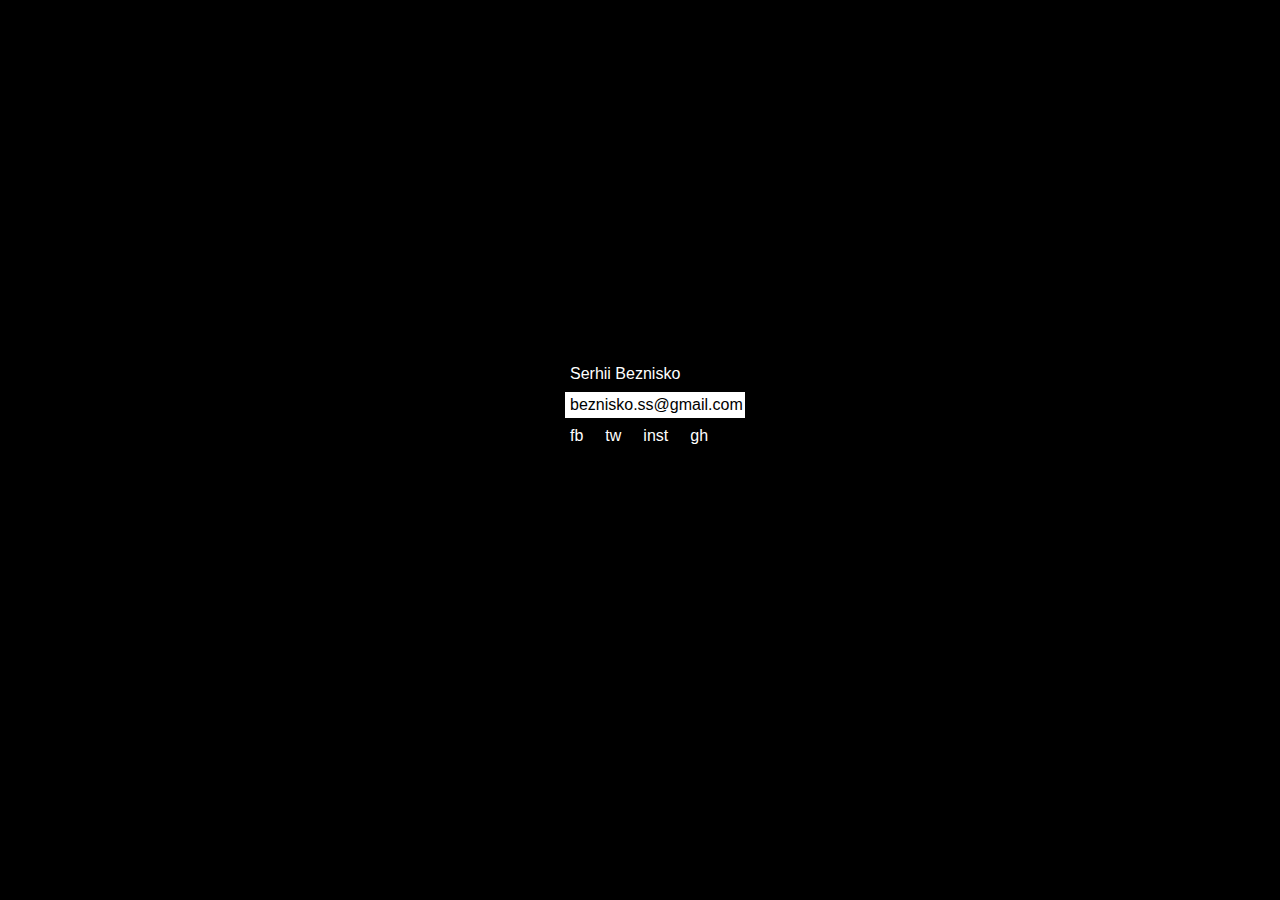
==== index.html @ 13b5df98 "Update index.html" ====
<!DOCTYPE html>
<html lang="en">
    <head>
        <meta charset="UTF-8">
        <meta name="viewport" content="width=device-width, initial-scale=1, maximum-scale=1, minimum-scale=1, user-scalable=no, minimal-ui">
        <title>beznisko.me</title>
        <style>
            body {
                margin: 0;
                padding: 0;
                background: #000;
                color: #fff;
                font-size: 100%;
                font-family: sans-serif;
                line-height: 1;
            }
            h1 {
                margin-bottom: 5px;
                font: inherit;
            }
            ul {
                list-style: none;
            }
            a {
                text-decoration: none;
                color: #fff;
            }
            .container {
                position: absolute;
                width: 180px;
                height: 200px;
                z-index: 15;
                top: 50%;
                left: 50%;
                margin: -100px 0 0 -75px;
            }
            .container > * {
                padding: 5px;
            }
            .mail {
                display: block;
                background: #fff;
                color: #000;
            }
            .socials {
                margin-top: 5px;
                display: flex;
                flex-direction: row;
            }
            .socials li {
                margin-right: 22px;
            }
        </style>
    </head>
    <body>
        <!--  Do not look here. -->
        <div class="container">
            <h1>Serhii Beznisko</h1>
            <a class="mail" href="mailto:beznisko.ss@gmail.com">beznisko.ss@gmail.com</a>
            <ul class="socials">
                <li><a href="https://www.facebook.com/serhiibeznisko" target="_blank">fb</a></li>
                <li><a href="https://twitter.com/serhiibeznisko" target="_blank">tw</a></li>
                <li><a href="https://www.instagram.com/serhiibeznisko/" target="_blank">inst</a></li>
                <li><a href="https://github.com/serhiibeznisko" target="_blank">gh</a></li>
            </ul>
        </div>
    </body>
</html>
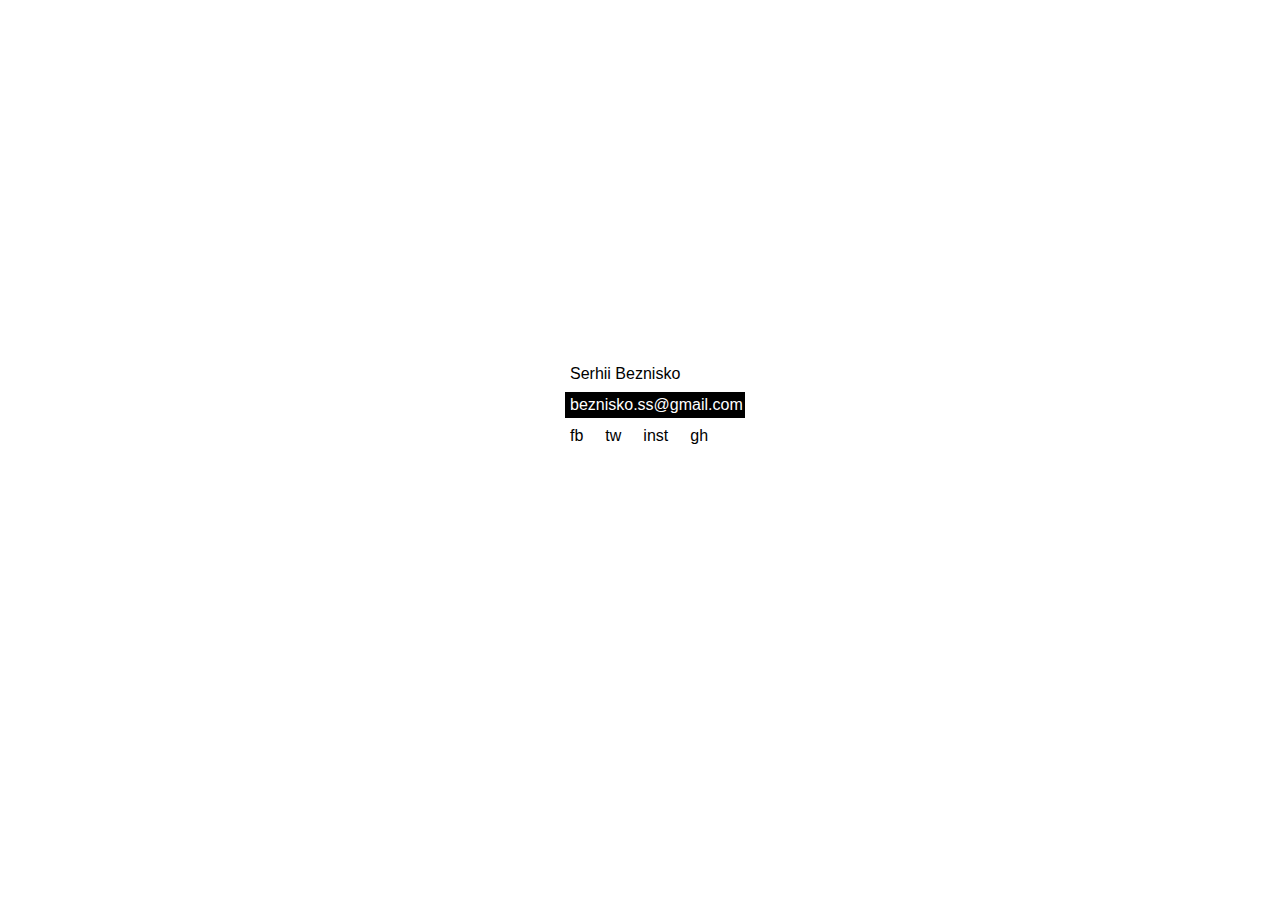
==== commit 6a5ca588: "Update index.html" ====
--- a/index.html
+++ b/index.html
@@ -1,70 +1,77 @@
 <!DOCTYPE html>
 <html lang="en">
-    <head>
-        <meta charset="UTF-8">
-        <meta name="viewport" content="width=device-width, initial-scale=1, maximum-scale=1, minimum-scale=1, user-scalable=no, minimal-ui">
-        <title>beznisko.me</title>
-        <style>
-            body {
-                margin: 0;
-                padding: 0;
-                background: #000;
-                color: #fff;
-                font-size: 100%;
-                font-family: sans-serif;
-                line-height: 1;
-            }
-            h1 {
-                margin-bottom: 5px;
-                font: inherit;
-            }
-            ul {
-                list-style: none;
-            }
-            a {
-                text-decoration: none;
-                color: #fff;
-            }
-            .container {
-                position: absolute;
-                width: 180px;
-                height: 200px;
-                z-index: 15;
-                top: 50%;
-                left: 50%;
-                margin: -100px 0 0 -75px;
-            }
-            .container > * {
-                padding: 5px;
-            }
-            .mail {
-                display: block;
-                background: #fff;
-                color: #000;
-            }
-            .socials {
-                margin-top: 5px;
-                display: flex;
-                flex-direction: row;
-            }
-            .socials li {
-                margin-right: 22px;
-            }
-        </style>
-    </head>
-    <body>
-        <!--  Do not look here. -->
-        <div class="container">
-            <h1>Serhii Beznisko</h1>
-            <a class="mail" href="mailto:beznisko.ss@gmail.com">beznisko.ss@gmail.com</a>
-            <ul class="socials">
-                <li><a href="https://www.facebook.com/serhiibeznisko" target="_blank">fb</a></li>
-                <li><a href="https://twitter.com/serhiibeznisko" target="_blank">tw</a></li>
-                <li><a href="https://www.instagram.com/serhiibeznisko/" target="_blank">inst</a></li>
-                <li><a href="https://github.com/serhiibeznisko" target="_blank">gh</a></li>
-            </ul>
-        </div>
-    </body>
+<head>
+    <meta charset="UTF-8">
+    <meta name="viewport"
+          content="width=device-width, initial-scale=1, maximum-scale=1, minimum-scale=1, user-scalable=no, minimal-ui">
+    <title>beznisko.me</title>
+    <style>
+        body {
+            margin: 0;
+            padding: 0;
+            background: #fff;
+            color: #000;
+            font-size: 100%;
+            font-family: sans-serif;
+            line-height: 1;
+        }
+
+        h1 {
+            margin-bottom: 5px;
+            font: inherit;
+        }
+
+        ul {
+            list-style: none;
+        }
+
+        a {
+            text-decoration: none;
+            color: #000;
+        }
+
+        .container {
+            position: absolute;
+            width: 180px;
+            height: 200px;
+            z-index: 15;
+            top: 50%;
+            left: 50%;
+            margin: -100px 0 0 -75px;
+        }
+
+        .container > * {
+            padding: 5px;
+        }
+
+        .mail {
+            display: block;
+            background: #000;
+            color: #fff;
+        }
+
+        .socials {
+            margin-top: 5px;
+            display: flex;
+            flex-direction: row;
+        }
+
+        .socials li {
+            margin-right: 22px;
+        }
+    </style>
+</head>
+<body>
+<!--  Do not look here. -->
+<div class="container">
+    <h1>Serhii Beznisko</h1>
+    <a class="mail" href="mailto:beznisko.ss@gmail.com">beznisko.ss@gmail.com</a>
+    <ul class="socials">
+        <li><a href="https://www.facebook.com/serhiibeznisko" target="_blank">fb</a></li>
+        <li><a href="https://twitter.com/serhiibeznisko" target="_blank">tw</a></li>
+        <li><a href="https://www.instagram.com/serhiibeznisko/" target="_blank">inst</a></li>
+        <li><a href="https://github.com/serhiibeznisko" target="_blank">gh</a></li>
+    </ul>
+</div>
+</body>
 </html>
-
-
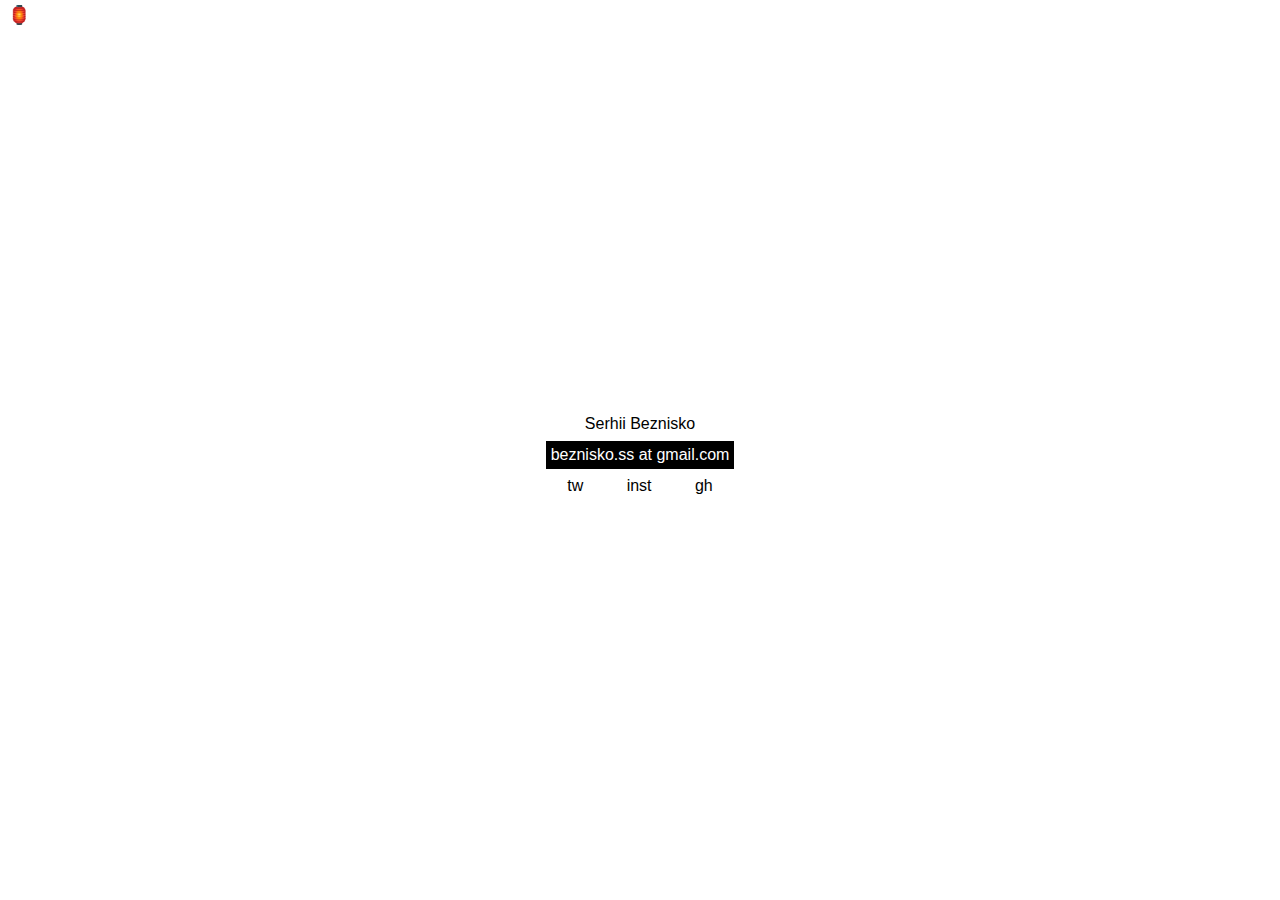
==== commit 39a00379: "Update index.html" ====
--- a/index.html
+++ b/index.html
@@ -7,18 +7,23 @@
     <title>beznisko.me</title>
     <style>
         body {
+            background: #fff;
+            color: #000;
+            font-family: sans-serif;
             margin: 0;
             padding: 0;
-            background: #fff;
-            color: #000;
-            font-size: 100%;
-            font-family: sans-serif;
-            line-height: 1;
+            transition: all 0.4s ease;
         }
 
-        h1 {
+        body.lit-up {
+            background: #F5CAA6;
+        }
+
+        .name {
             margin-bottom: 5px;
-            font: inherit;
+            font-weight: 400;
+            font-size: 16px;
+            text-align: center;
         }
 
         ul {
@@ -27,51 +32,124 @@
 
         a {
             text-decoration: none;
-            color: #000;
+            color: inherit;
         }
 
-        .container {
-            position: absolute;
-            width: 180px;
-            height: 200px;
-            z-index: 15;
-            top: 50%;
-            left: 50%;
-            margin: -100px 0 0 -75px;
+        a:hover {
+            text-decoration: underline;
         }
 
-        .container > * {
-            padding: 5px;
+        #main {
+            height: 100vh;
+            display: flex;
+            justify-content: center;
+            align-items: center;
+        }
+
+        .content {
+            width: fit-content;
         }
 
         .mail {
             display: block;
             background: #000;
             color: #fff;
+            padding: 5px;
+            margin: 8px 0;
         }
 
         .socials {
-            margin-top: 5px;
             display: flex;
             flex-direction: row;
+            justify-content: space-around;
+            margin: 0;
+            padding-left: 0;
         }
 
-        .socials li {
-            margin-right: 22px;
+        .lamp {
+            opacity: 0;
+            position: fixed;
+            padding: 4px 8px;
+            font-size: 18px;
+            cursor: pointer;
+            transition: all 0.4s ease;
+        }
+
+        .lamp:hover {
+            opacity: 1;
+        }
+
+        .lamp.collected {
+            opacity: 0;
+            cursor: default;
+        }
+
+        .lamp.lit-up {
+            opacity: 1;
+        }
+
+        #first-lamp {
+            top: 0;
+            left: 0;
+        }
+
+        #second-lamp {
+            top: 0;
+            right: 0;
+        }
+
+        #third-lamp {
+            bottom: 0;
+            right: 0;
+        }
+
+        #fourth-lamp {
+            bottom: 0;
+            left: 0;
         }
     </style>
 </head>
 <body>
-<!--  Do not look here. -->
-<div class="container">
-    <h1>Serhii Beznisko</h1>
-    <a class="mail" href="mailto:beznisko.ss@gmail.com">beznisko.ss@gmail.com</a>
-    <ul class="socials">
-        <li><a href="https://www.facebook.com/serhiibeznisko" target="_blank">fb</a></li>
-        <li><a href="https://twitter.com/serhiibeznisko" target="_blank">tw</a></li>
-        <li><a href="https://www.instagram.com/serhiibeznisko/" target="_blank">inst</a></li>
-        <li><a href="https://github.com/serhiibeznisko" target="_blank">gh</a></li>
-    </ul>
+
+<!--  _    _         _                 _         _   _                     _         _      _                -->
+<!-- |_|  | |_ ___ _| |   ___ ___    _| |___ _ _| |_| |_    _ _ ___ _ _   | |___ ___| |_   | |_ ___ ___ ___  -->
+<!-- | |  |   | .'| . |  |   | . |  | . | . | | | . |  _|  | | | . | | |  | | . | . | '_|  |   | -_|  _| -_| -->
+<!-- |_|  |_|_|__,|___|  |_|_|___|  |___|___|___|___|_|    |_  |___|___|  |_|___|___|_,_|  |_|_|___|_| |___| -->
+<!--                                                       |___|                                             -->
+
+<div id="main">
+    <div class="content">
+        <h1 class="name">Serhii Beznisko</h1>
+        <p class="mail">beznisko.ss at gmail.com</p>
+        <ul class="socials">
+            <li><a href="https://twitter.com/serhiibeznisko">tw</a></li>
+            <li><a href="https://www.instagram.com/serhiibeznisko/">inst</a></li>
+            <li><a href="https://github.com/serhiibeznisko">gh</a></li>
+        </ul>
+    </div>
 </div>
+<div id="first-lamp" class="lamp" onclick="collectLamp(event);">🏮</div>
+<div id="second-lamp" class="lamp" onclick="collectLamp(event);">🏮</div>
+<div id="third-lamp" class="lamp" onclick="collectLamp(event);">🏮</div>
+<div id="fourth-lamp" class="lamp" onclick="collectLamp(event);">🏮</div>
+
+<script type="text/javascript">
+    let collectedLampsCount = 0;
+
+    function collectLamp(e) {
+        e.target.className += " collected";
+        if(++collectedLampsCount === 4) {
+            setTimeout(lightTheLamps, 600);
+        }
+    }
+
+    function lightTheLamps() {
+        const lamps = document.getElementsByClassName("lamp");
+        for (let i = 0; i < lamps.length; i++) {
+            lamps.item(i).className += " lit-up";
+        }
+        document.body.className = "lit-up";
+    }
+</script>
 </body>
 </html>
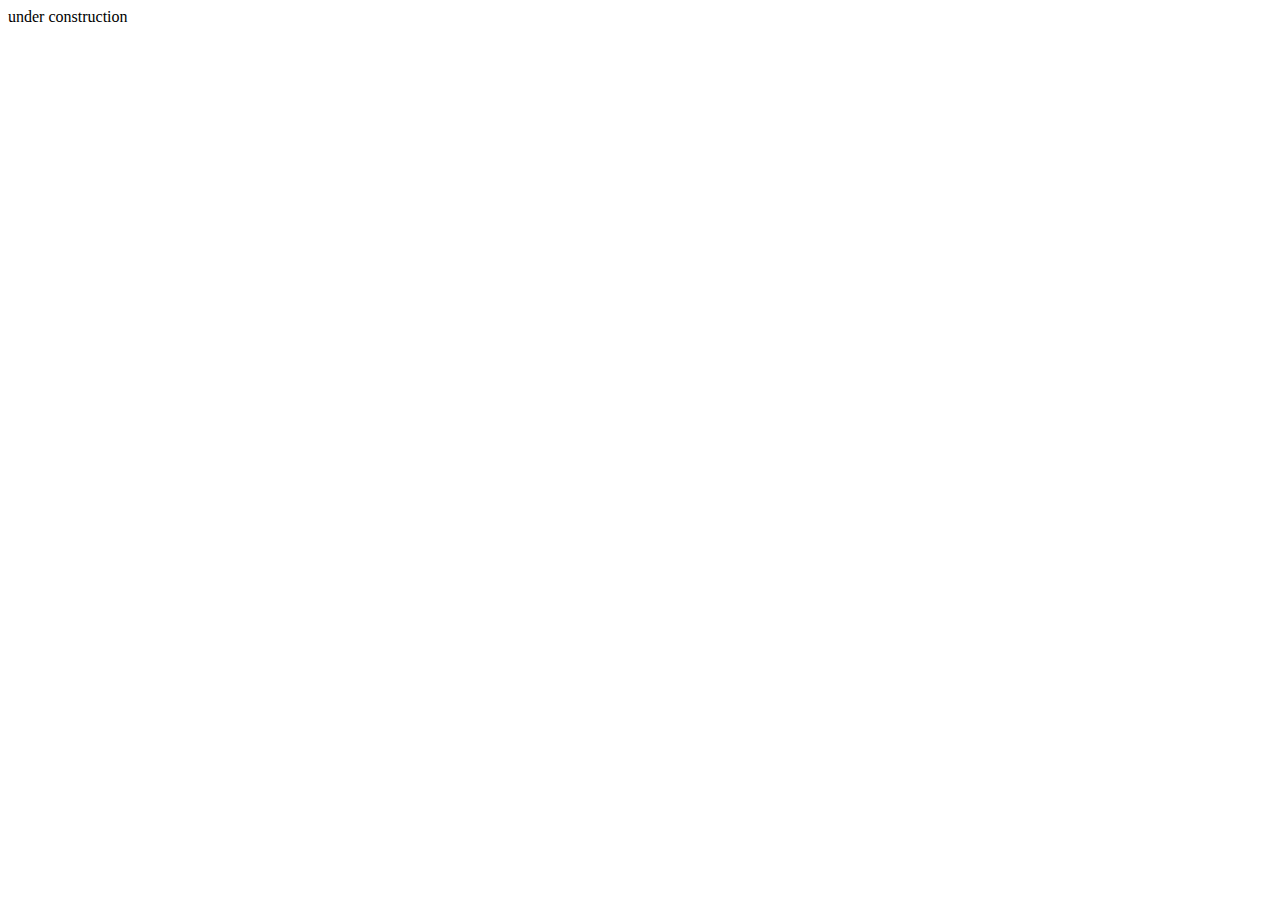
==== commit 4ef911cd: "Update index.html" ====
--- a/index.html
+++ b/index.html
@@ -4,152 +4,8 @@
     <meta charset="UTF-8">
     <meta name="viewport"
           content="width=device-width, initial-scale=1, maximum-scale=1, minimum-scale=1, user-scalable=no, minimal-ui">
-    <title>beznisko.me</title>
-    <style>
-        body {
-            background: #fff;
-            color: #000;
-            font-family: sans-serif;
-            margin: 0;
-            padding: 0;
-            transition: all 0.4s ease;
-        }
-
-        body.lit-up {
-            background: #F5CAA6;
-        }
-
-        .name {
-            margin-bottom: 5px;
-            font-weight: 400;
-            font-size: 16px;
-            text-align: center;
-        }
-
-        ul {
-            list-style: none;
-        }
-
-        a {
-            text-decoration: none;
-            color: inherit;
-        }
-
-        a:hover {
-            text-decoration: underline;
-        }
-
-        #main {
-            height: 100vh;
-            display: flex;
-            justify-content: center;
-            align-items: center;
-        }
-
-        .content {
-            width: fit-content;
-        }
-
-        .mail {
-            display: block;
-            background: #000;
-            color: #fff;
-            padding: 5px;
-            margin: 8px 0;
-        }
-
-        .socials {
-            display: flex;
-            flex-direction: row;
-            justify-content: space-around;
-            margin: 0;
-            padding-left: 0;
-        }
-
-        .lamp {
-            opacity: 0;
-            position: fixed;
-            padding: 4px 8px;
-            font-size: 18px;
-            cursor: pointer;
-            transition: all 0.4s ease;
-        }
-
-        .lamp:hover {
-            opacity: 1;
-        }
-
-        .lamp.collected {
-            opacity: 0;
-            cursor: default;
-        }
-
-        .lamp.lit-up {
-            opacity: 1;
-        }
-
-        #first-lamp {
-            top: 0;
-            left: 0;
-        }
-
-        #second-lamp {
-            top: 0;
-            right: 0;
-        }
-
-        #third-lamp {
-            bottom: 0;
-            right: 0;
-        }
-
-        #fourth-lamp {
-            bottom: 0;
-            left: 0;
-        }
-    </style>
-</head>
+    <title>Serhii Beznisko</title>
 <body>
-
-<!--  _    _         _                 _         _   _                     _         _      _                -->
-<!-- |_|  | |_ ___ _| |   ___ ___    _| |___ _ _| |_| |_    _ _ ___ _ _   | |___ ___| |_   | |_ ___ ___ ___  -->
-<!-- | |  |   | .'| . |  |   | . |  | . | . | | | . |  _|  | | | . | | |  | | . | . | '_|  |   | -_|  _| -_| -->
-<!-- |_|  |_|_|__,|___|  |_|_|___|  |___|___|___|___|_|    |_  |___|___|  |_|___|___|_,_|  |_|_|___|_| |___| -->
-<!--                                                       |___|                                             -->
-
-<div id="main">
-    <div class="content">
-        <h1 class="name">Serhii Beznisko</h1>
-        <p class="mail">beznisko.ss at gmail.com</p>
-        <ul class="socials">
-            <li><a href="https://twitter.com/serhiibeznisko">tw</a></li>
-            <li><a href="https://www.instagram.com/serhiibeznisko/">inst</a></li>
-            <li><a href="https://github.com/serhiibeznisko">gh</a></li>
-        </ul>
-    </div>
-</div>
-<div id="first-lamp" class="lamp" onclick="collectLamp(event);">🏮</div>
-<div id="second-lamp" class="lamp" onclick="collectLamp(event);">🏮</div>
-<div id="third-lamp" class="lamp" onclick="collectLamp(event);">🏮</div>
-<div id="fourth-lamp" class="lamp" onclick="collectLamp(event);">🏮</div>
-
-<script type="text/javascript">
-    let collectedLampsCount = 0;
-
-    function collectLamp(e) {
-        e.target.className += " collected";
-        if(++collectedLampsCount === 4) {
-            setTimeout(lightTheLamps, 600);
-        }
-    }
-
-    function lightTheLamps() {
-        const lamps = document.getElementsByClassName("lamp");
-        for (let i = 0; i < lamps.length; i++) {
-            lamps.item(i).className += " lit-up";
-        }
-        document.body.className = "lit-up";
-    }
-</script>
+    under construction
 </body>
 </html>
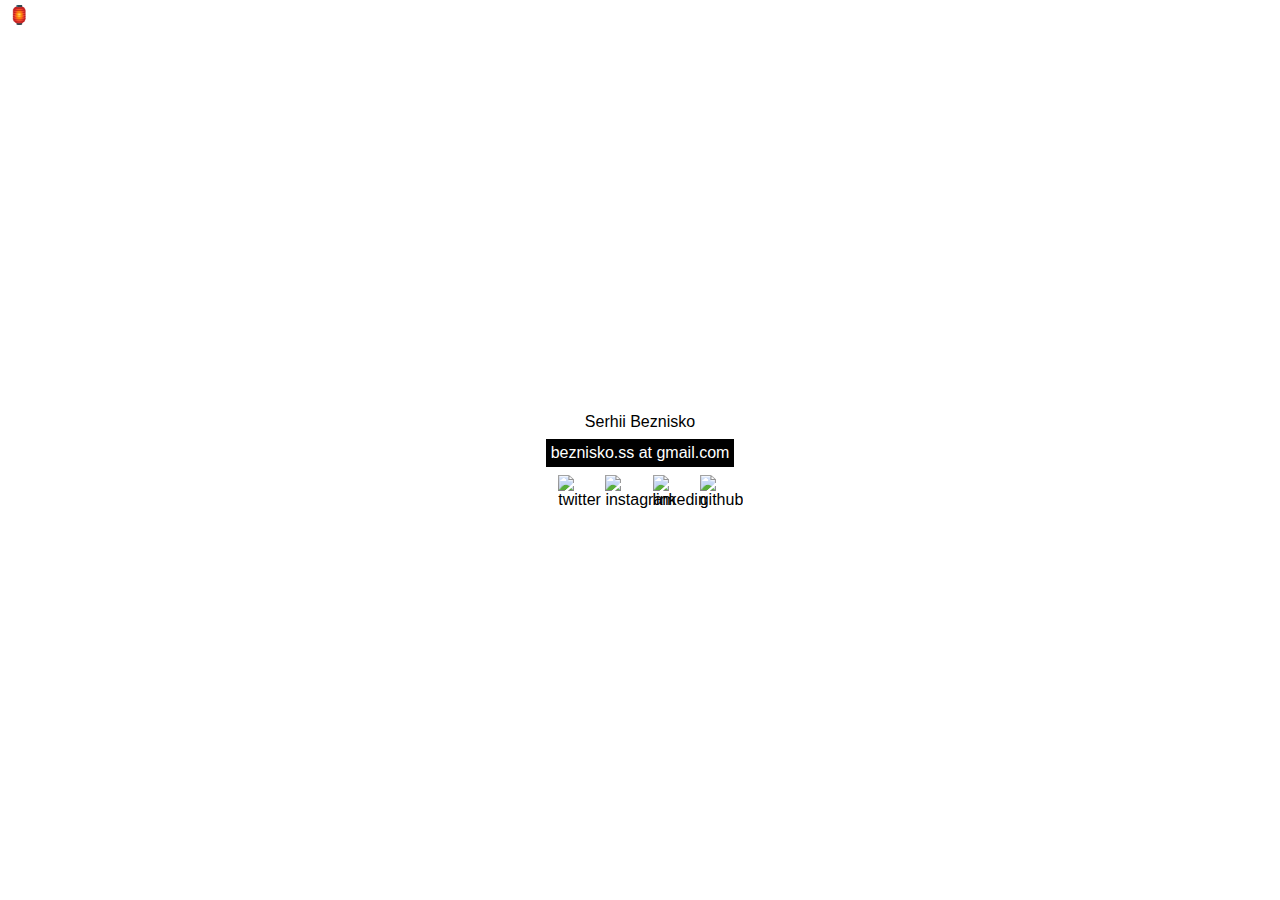
==== commit f9065859: "Update index.html" ====
--- a/index.html
+++ b/index.html
@@ -4,8 +4,174 @@
     <meta charset="UTF-8">
     <meta name="viewport"
           content="width=device-width, initial-scale=1, maximum-scale=1, minimum-scale=1, user-scalable=no, minimal-ui">
-    <title>Serhii Beznisko</title>
+    <title>Serhii Beznisko | Software Developer</title>
+    <style>
+        :root {
+            --main-color: #fff;
+        }
+
+        body {
+            background: var(--main-color);
+            color: #000;
+            font-family: sans-serif;
+            margin: 0;
+            padding: 0;
+            transition: all 0.4s ease;
+        }
+
+        .name {
+            margin-bottom: 5px;
+            font-weight: 400;
+            font-size: 16px;
+            text-align: center;
+        }
+
+        ul {
+            list-style: none;
+        }
+
+        a {
+            text-decoration: none;
+            color: inherit;
+        }
+
+        a:hover {
+            text-decoration: underline;
+        }
+
+        #main {
+            height: 100vh;
+            display: flex;
+            justify-content: center;
+            align-items: center;
+        }
+
+        .content {
+            width: fit-content;
+        }
+
+        .address {
+            display: block;
+            background: #000;
+            color: var(--main-color);
+            padding: 5px;
+            margin: 8px 0;
+            transition: all 0.4s ease;
+        }
+
+        .socials {
+            display: flex;
+            flex-direction: row;
+            justify-content: space-around;
+            margin: 0;
+            padding-left: 0;
+        }
+
+        .socials__link {
+            width: 22px;
+            height: 22px;
+        }
+
+        .lamp {
+            opacity: 0;
+            position: fixed;
+            padding: 4px 8px;
+            font-size: 18px;
+            cursor: pointer;
+            transition: all 0.4s ease;
+        }
+
+        .lamp:hover {
+            opacity: 1;
+        }
+
+        .lamp.collected {
+            opacity: 0;
+            cursor: default;
+        }
+
+        .lamp.lit-up {
+            opacity: 1;
+        }
+
+        #first-lamp {
+            top: 0;
+            left: 0;
+        }
+
+        #second-lamp {
+            top: 0;
+            right: 0;
+        }
+
+        #third-lamp {
+            bottom: 0;
+            right: 0;
+        }
+
+        #fourth-lamp {
+            bottom: 0;
+            left: 0;
+        }
+    </style>
+</head>
 <body>
-    under construction
+
+<!-- _    _         _                 _         _   _                           _ _ _    _         _      _               -->
+<!--|_|  | |_ ___ _| |   ___ ___    _| |___ _ _| |_| |_    _ _ ___ _ _    _ _ _|_| | |  | |___ ___| |_   | |_ ___ ___ ___ -->
+<!--| |  |   | .'| . |  |   | . |  | . | . | | | . |  _|  | | | . | | |  | | | | | | |  | | . | . | '_|  |   | -_|  _| -_|-->
+<!--|_|  |_|_|__,|___|  |_|_|___|  |___|___|___|___|_|    |_  |___|___|  |_____|_|_|_|  |_|___|___|_,_|  |_|_|___|_| |___|-->
+<!--                                                      |___|                                                           -->
+
+
+<div id="main">
+    <div class="content">
+        <h1 class="name">Serhii Beznisko</h1>
+        <p class="address">beznisko.ss at gmail.com</p>
+        <div class="socials">
+            <a href="https://twitter.com/serhiibeznisko" class="socials__link">
+                <img src="https://image.flaticon.com/icons/svg/1051/1051331.svg" alt="twitter">
+            </a>
+            <a href="https://www.instagram.com/serhiibeznisko/" class="socials__link">
+                <img src="https://image.flaticon.com/icons/svg/1051/1051313.svg" alt="instagram">
+            </a>
+            <a href="https://www.linkedin.com/in/serhiibeznisko/" class="socials__link">
+                <img src="https://image.flaticon.com/icons/svg/1051/1051333.svg" alt="linkedin">
+            </a>
+            <a href="https://github.com/serhiibeznisko" class="socials__link">
+                <img src="https://image.flaticon.com/icons/svg/1051/1051326.svg" alt="github">
+            </a>
+        </div>
+        <ul class="socials" style="display: none">
+            <li><a href="https://twitter.com/serhiibeznisko">tw</a></li>
+            <li><a href="https://www.instagram.com/serhiibeznisko/">inst</a></li>
+            <li><a href="https://github.com/serhiibeznisko">gh</a></li>
+            <li><a href="https://www.linkedin.com/in/serhiibeznisko/">in</a></li>
+        </ul>
+    </div>
+</div>
+<div id="first-lamp" class="lamp" onclick="collectLamp(event);">🏮</div>
+<div id="second-lamp" class="lamp" onclick="collectLamp(event);">🏮</div>
+<div id="third-lamp" class="lamp" onclick="collectLamp(event);">🏮</div>
+<div id="fourth-lamp" class="lamp" onclick="collectLamp(event);">🏮</div>
+
+<script type="text/javascript">
+    let collectedLampsCount = 0;
+
+    function collectLamp(e) {
+        e.target.className += " collected";
+        if(++collectedLampsCount === 4) {
+            setTimeout(lightTheLamps, 600);
+        }
+    }
+
+    function lightTheLamps() {
+        const lamps = document.getElementsByClassName("lamp");
+        for (let i = 0; i < lamps.length; i++) {
+            lamps.item(i).className += " lit-up";
+        }
+        document.body.style.setProperty('--main-color',"#f5caa6");
+    }
+</script>
 </body>
 </html>
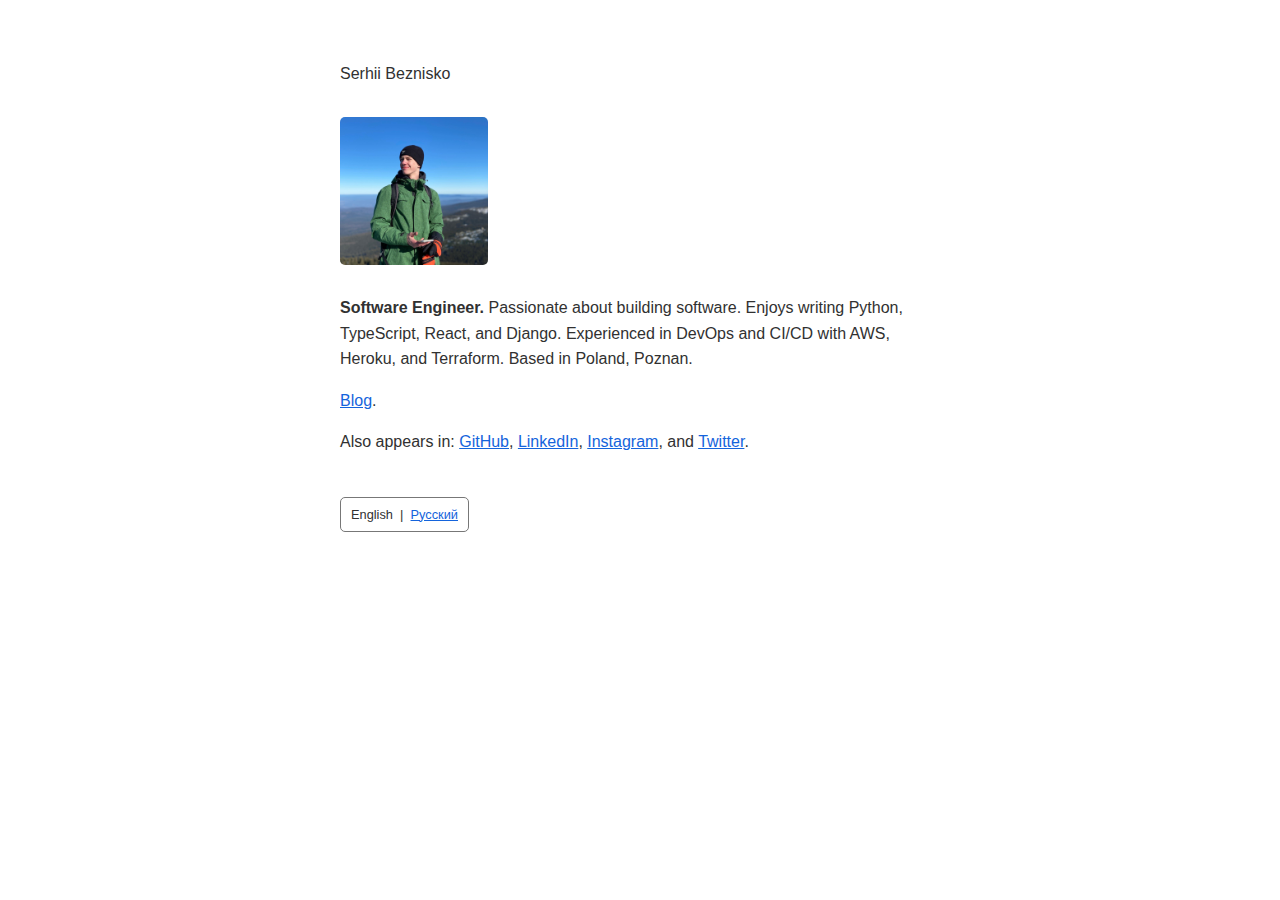
==== commit d1cf79e9: "Add blog link" ====
--- a/index.html
+++ b/index.html
@@ -4,174 +4,80 @@
     <meta charset="UTF-8">
     <meta name="viewport"
           content="width=device-width, initial-scale=1, maximum-scale=1, minimum-scale=1, user-scalable=no, minimal-ui">
-    <title>Serhii Beznisko | Software Developer</title>
+    <title>Serhii Beznisko | Software Engineer</title>
     <style>
-        :root {
-            --main-color: #fff;
+        body {
+            background: #fff;
+            color: #313131;
+			font-family: -apple-system, BlinkMacSystemFont, 'Segoe UI', Roboto, Oxygen, Ubuntu, Cantarell, 'Open Sans', 'Helvetica Neue', sans-serif;
+			line-height: 1.6rem;
         }
 
-        body {
-            background: var(--main-color);
-            color: #000;
-            font-family: sans-serif;
-            margin: 0;
-            padding: 0;
-            transition: all 0.4s ease;
+		::selection {
+			background: #ddf5e6
+		}
+
+        main, header {
+            max-width: 600px;
+			margin: 0 auto;
+			padding: 0 30px;
         }
 
-        .name {
-            margin-bottom: 5px;
-            font-weight: 400;
-            font-size: 16px;
-            text-align: center;
-        }
-
-        ul {
-            list-style: none;
+        h1.name {
+			font-size: 1rem;
+			font-weight: normal;
+			padding: 50px 0 20px 0;
         }
 
         a {
-            text-decoration: none;
-            color: inherit;
+            color: #1464dc;
         }
 
-        a:hover {
-            text-decoration: underline;
+        img {
+			display: block;
+			border-radius: 5px;
+			margin-bottom: 30px;
+			width: 148px;
+			height: 148px;
         }
 
-        #main {
-            height: 100vh;
-            display: flex;
-            justify-content: center;
-            align-items: center;
-        }
-
-        .content {
-            width: fit-content;
-        }
-
-        .address {
-            display: block;
-            background: #000;
-            color: var(--main-color);
-            padding: 5px;
-            margin: 8px 0;
-            transition: all 0.4s ease;
-        }
-
-        .socials {
-            display: flex;
-            flex-direction: row;
-            justify-content: space-around;
-            margin: 0;
-            padding-left: 0;
-        }
-
-        .socials__link {
-            width: 22px;
-            height: 22px;
-        }
-
-        .lamp {
-            opacity: 0;
-            position: fixed;
-            padding: 4px 8px;
-            font-size: 18px;
-            cursor: pointer;
-            transition: all 0.4s ease;
-        }
-
-        .lamp:hover {
-            opacity: 1;
-        }
-
-        .lamp.collected {
-            opacity: 0;
-            cursor: default;
-        }
-
-        .lamp.lit-up {
-            opacity: 1;
-        }
-
-        #first-lamp {
-            top: 0;
-            left: 0;
-        }
-
-        #second-lamp {
-            top: 0;
-            right: 0;
-        }
-
-        #third-lamp {
-            bottom: 0;
-            right: 0;
-        }
-
-        #fourth-lamp {
-            bottom: 0;
-            left: 0;
+        .lang {
+			font-size: .8rem;
+			display: inline-block;
+			border-radius: 5px;
+			padding: 4px 10px;
+			margin-top: 2em;
+			border: 1px solid #777;
         }
     </style>
 </head>
 <body>
-
-<!-- _    _         _                 _         _   _                           _ _ _    _         _      _               -->
-<!--|_|  | |_ ___ _| |   ___ ___    _| |___ _ _| |_| |_    _ _ ___ _ _    _ _ _|_| | |  | |___ ___| |_   | |_ ___ ___ ___ -->
-<!--| |  |   | .'| . |  |   | . |  | . | . | | | . |  _|  | | | . | | |  | | | | | | |  | | . | . | '_|  |   | -_|  _| -_|-->
-<!--|_|  |_|_|__,|___|  |_|_|___|  |___|___|___|___|_|    |_  |___|___|  |_____|_|_|_|  |_|___|___|_,_|  |_|_|___|_| |___|-->
-<!--                                                      |___|                                                           -->
-
-
-<div id="main">
-    <div class="content">
-        <h1 class="name">Serhii Beznisko</h1>
-        <p class="address">beznisko.ss at gmail.com</p>
-        <div class="socials">
-            <a href="https://twitter.com/serhiibeznisko" class="socials__link">
-                <img src="https://image.flaticon.com/icons/svg/1051/1051331.svg" alt="twitter">
-            </a>
-            <a href="https://www.instagram.com/serhiibeznisko/" class="socials__link">
-                <img src="https://image.flaticon.com/icons/svg/1051/1051313.svg" alt="instagram">
-            </a>
-            <a href="https://www.linkedin.com/in/serhiibeznisko/" class="socials__link">
-                <img src="https://image.flaticon.com/icons/svg/1051/1051333.svg" alt="linkedin">
-            </a>
-            <a href="https://github.com/serhiibeznisko" class="socials__link">
-                <img src="https://image.flaticon.com/icons/svg/1051/1051326.svg" alt="github">
-            </a>
-        </div>
-        <ul class="socials" style="display: none">
-            <li><a href="https://twitter.com/serhiibeznisko">tw</a></li>
-            <li><a href="https://www.instagram.com/serhiibeznisko/">inst</a></li>
-            <li><a href="https://github.com/serhiibeznisko">gh</a></li>
-            <li><a href="https://www.linkedin.com/in/serhiibeznisko/">in</a></li>
-        </ul>
+<!-- Oh hi Mark -->
+<header>
+    <h1 class="name">Serhii Beznisko</h1>
+</header>
+<main>
+    <img src="me.jpg" alt="">
+    <p>
+        <strong>Software Engineer.</strong>
+        Passionate about building software.
+        Enjoys writing Python, TypeScript, React, and Django.
+        Experienced in DevOps and CI/CD with AWS, Heroku, and Terraform.
+        Based in Poland, Poznan.
+    </p>
+    <p>
+      <a href="https://serhiibeznisko.medium.com">Blog</a>.
+    </p>
+    <p>
+        Also appears in:
+        <a href="https://github.com/serhiibeznisko" rel="me">GitHub</a>,
+        <a href="https://www.linkedin.com/in/serhiibeznisko/" rel="me">LinkedIn</a>,
+        <a href="https://www.instagram.com/serhiibeznisko/" rel="me">Instagram</a>,
+        and <a href="https://twitter.com/serhiibeznisko" rel="me">Twitter</a>.
+    </p>
+    <div class="lang">
+        English&nbsp;&nbsp;|&nbsp;&nbsp;<a href="/ru">Русский</a>
     </div>
-</div>
-<div id="first-lamp" class="lamp" onclick="collectLamp(event);">🏮</div>
-<div id="second-lamp" class="lamp" onclick="collectLamp(event);">🏮</div>
-<div id="third-lamp" class="lamp" onclick="collectLamp(event);">🏮</div>
-<div id="fourth-lamp" class="lamp" onclick="collectLamp(event);">🏮</div>
-
-<script type="text/javascript">
-    let collectedLampsCount = 0;
-
-    function collectLamp(e) {
-        e.target.className += " collected";
-        if(++collectedLampsCount === 4) {
-            setTimeout(lightTheLamps, 600);
-        }
-    }
-
-    function lightTheLamps() {
-        const lamps = document.getElementsByClassName("lamp");
-        for (let i = 0; i < lamps.length; i++) {
-            lamps.item(i).className += " lit-up";
-        }
-        document.body.style.setProperty('--main-color',"#f5caa6");
-    }
-</script>
+</main>
 </body>
 </html>
